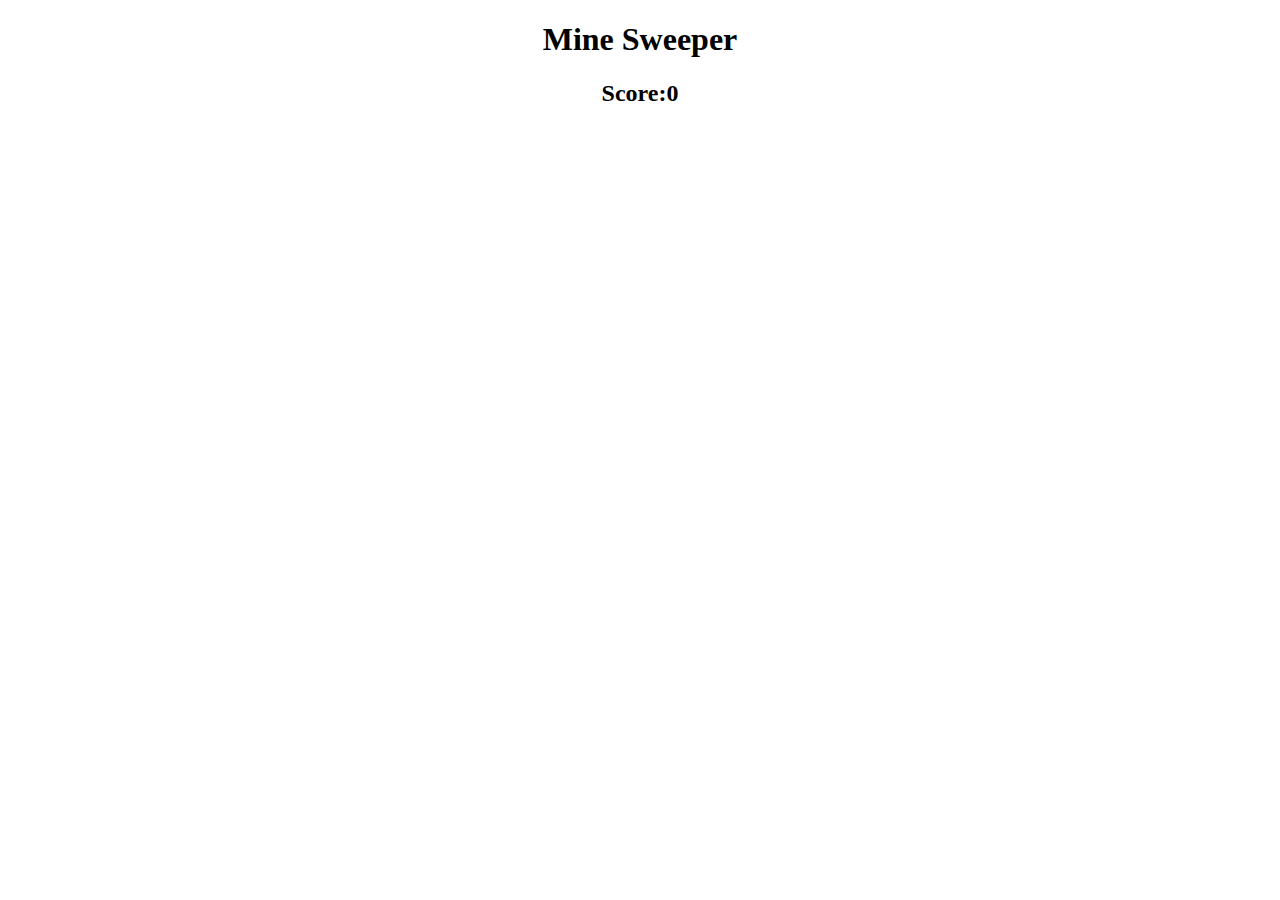
==== index.html @ 88c1c9fc "1" ====
<!DOCTYPE html>
<html lang="en">

<head>
    <title>Mine Sweeper</title>
    <link rel="stylesheet" href="css/main.css">
    <h1>Mine Sweeper </h1>
</head>

<body onload = "onInitGame()">
    <h2>Score:<span>0</span></h2>
    <div> 
  <table class="board">
    <tbody class="cells">
    </tbody>
</div>
  </table>
  
  <!-- <div hidden class="popup">
    <h2>Seat: <span>X-X</span></h2>
    <h3>Price: <span>$X</span></h3>
    <h4>Seats around: <span></span></h4>
    <button data-i="" data-j="" onclick="bookSeat(this)">Book this Seat</button>
  </div> -->
  <script src="js/main.js"></script>
  <script src="js/util.js"></script>
</body>

</html>
---- css/main.css ----
h1 {
    text-align: center;
}

body {
    text-align: center;

}

table {
    border-spacing: 10px;
}

.cell {
    width: 35px;
    height: 50px;
   
    border: 1px solid gray;
}
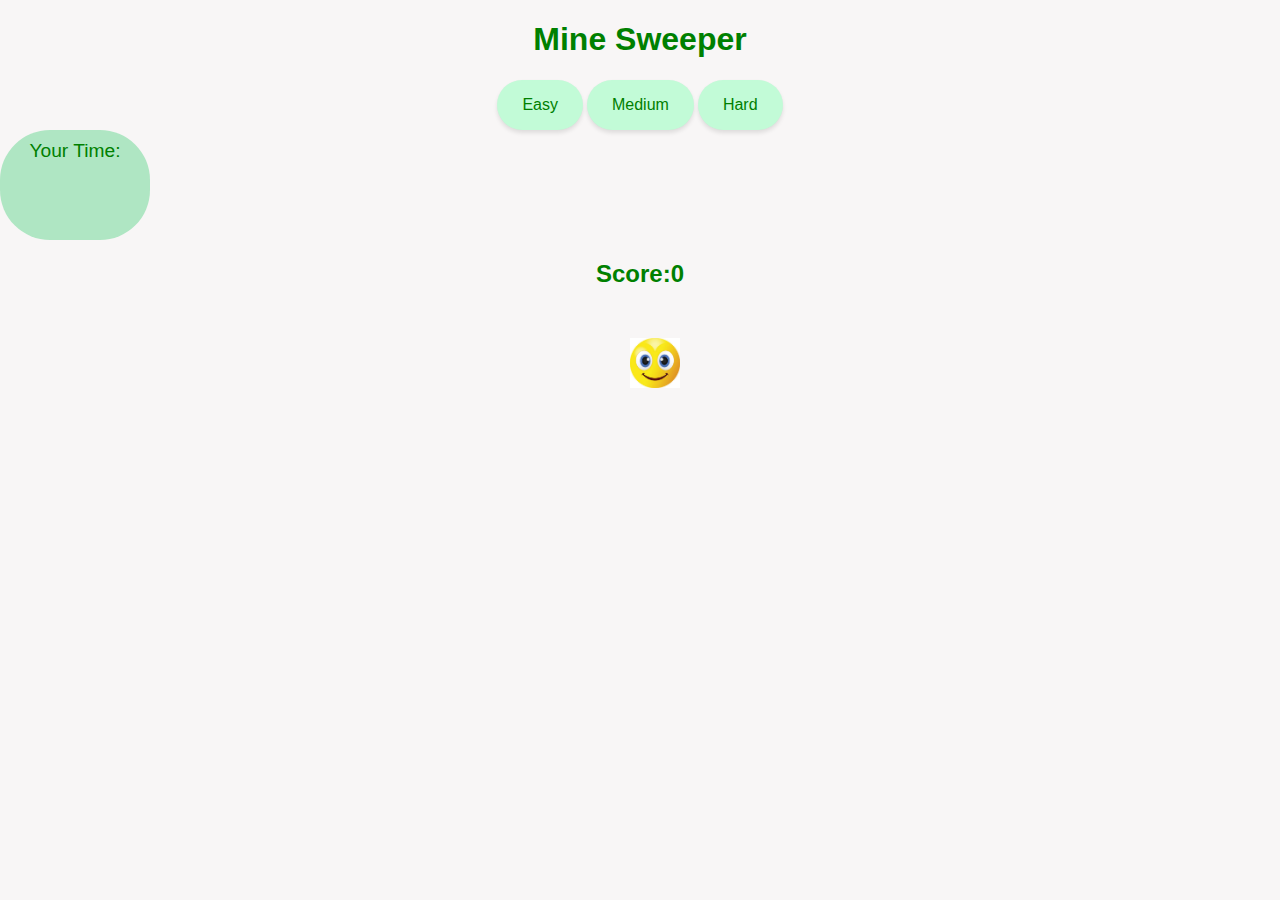
==== commit 39ac9b00: "3" ====
--- a/index.html
+++ b/index.html
@@ -8,10 +8,23 @@
 </head>
 
 <body onload = "onInitGame()">
-    <h2>Score:<span>0</span></h2>
-    <div> 
-  <table class="board">
-    <tbody class="cells">
+
+        <button onclick>Easy</button>
+        <button>Medium</button>
+        <button>Hard</button>
+       
+        <div class="timer">Your Time: </div>
+
+        <h2>Score:<span>0</span></h2>
+        
+        <div class="picture"> 
+           <img src = "img/smailey.jfif">
+        </div>
+        
+ 
+        
+  <table >
+    <tbody class="board">
     </tbody>
 </div>
   </table>
@@ -22,8 +35,8 @@
     <h4>Seats around: <span></span></h4>
     <button data-i="" data-j="" onclick="bookSeat(this)">Book this Seat</button>
   </div> -->
+  <script src="js/util.js"></script>
   <script src="js/main.js"></script>
-  <script src="js/util.js"></script>
 </body>
 
 </html>--- a/css/main.css
+++ b/css/main.css
@@ -1,19 +1,90 @@
 h1 {
     text-align: center;
+    font-family: Arial, Helvetica, sans-serif;
+    color: #008000;
 }
 
 body {
-    text-align: center;
+margin-left: auto;
+margin-right: auto;
+text-align: center;
+background-color: rgb(248, 246, 246);
+}
+
+button {
+border-radius: 50%;
+background-color: #C2FBD7;
+border-radius: 50px;
+border-width: 0;
+box-shadow: rgba(25, 25, 25, 0.04) 0 0 1px 0, rgba(0, 0, 0, 0.1) 0 3px 4px 0;
+color: #008000;
+cursor: pointer;
+display: inline-block;
+font-family: Arial, sans-serif;
+font-size: 1em;
+height: 50px;
+padding: 0 25px;
+transition: all 200ms;
 
 }
 
-table {
-    border-spacing: 10px;
+button:hover { 
+    background-color: #AFE6C3;
+transform: scale(1.05);
+
 }
 
-.cell {
-    width: 35px;
+.timer {
+    height: 100px;
+    width: 150px;
+    background-color: #AFE6C3;
+    /* margin-left: 45%;
+    margin-right: 45%; */
+    padding-top: 10px;
+    border-radius: 50px;
+    font-size: larger;
+    font-family: Arial, Helvetica, sans-serif;
+    color: #008000;
+  
+ 
+}
+
+h2 {
+    font-family: Arial, Helvetica, sans-serif;
+color: #008000;
+}
+.picture {
+    height: 20px;
+    width: 20px;
+    padding-bottom: 50px;
+    padding-top: 30px;
+    cursor: pointer;
+    margin-left: auto;
+    margin-right: auto;
+}
+
+
+tbody {
+    margin-left: auto;
+    margin-right: auto;
+    border: 15px; 
+    border-color: black 
+}
+
+td .isShown{
+    
+    color: gray;
+
+}
+ img {
     height: 50px;
+    width: 50px;
    
+ }
+td.cell {
+    width: 50px;
+    height: 50px;
+   background-color: gray;
     border: 1px solid gray;
+    text-align: center;
 }